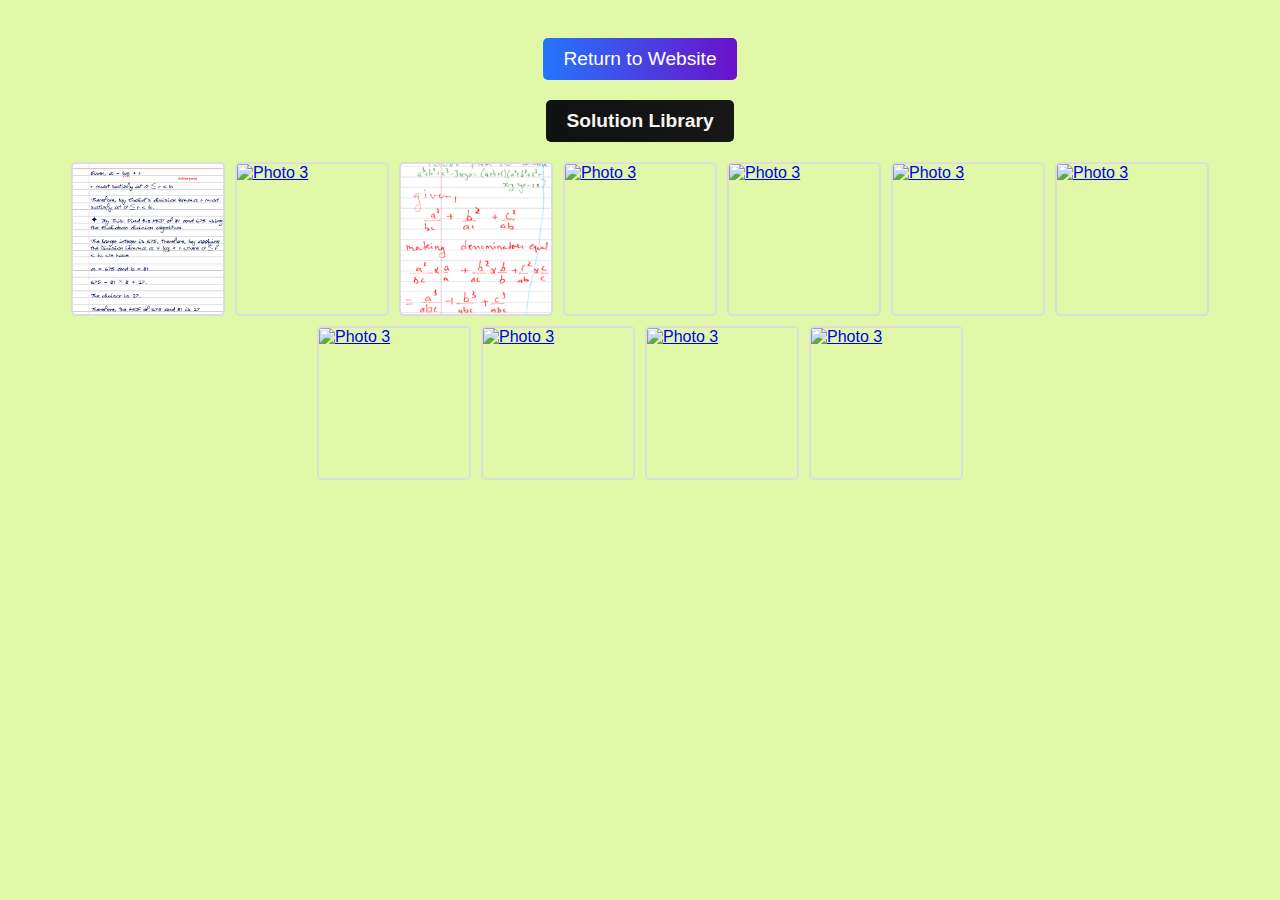
==== answers.html @ 94b76be9 "origin" ====
<!DOCTYPE html>
<html lang="en">
<head>
    <meta charset="UTF-8">
    <meta name="viewport" content="width=device-width, initial-scale=1.0">
    <title>Photo solutions</title>
    <style>
        body {
            font-family: Arial, sans-serif;
            margin: 0;
            padding: 0;
            display: flex;
            flex-direction: column;
            align-items: center;
            background: #e0f8a8;
        }
        h1 {
            margin: 20px 0;
            display: inline-block;
            padding: 10px 20px;
            margin-top: 20px;
            background: #f6f5f7;
            background: -webkit-linear-gradient(to right, #0f0f0f, #1f1e20);
            background: linear-gradient(to right, #101111, #171718);
            color: rgb(248, 244, 244);
            text-decoration: none;
            font-size: 1.2em;
            border-radius: 5px;
            transition: background 0.3s;
        }
        .photo-library {
            display: flex;
            flex-wrap: wrap;
            justify-content: center;
            gap: 10px;
        }
        .photo-item {
            border: 2px solid #ddd;
            border-radius: 5px;
            overflow: hidden;
            transition: transform 0.3s, box-shadow 0.3s;
        }
        .photo-item:hover {
            transform: scale(1.05);
            box-shadow: 0 8px 16px rgba(0, 0, 0, 0.2);
        }
        .photo-item img {
            width: 150px;
            height: 150px;
            object-fit: cover;
            display: block;
        }
        .link-button {
            display: inline-block;
            padding: 10px 20px;
            margin-top: 20px;
            background: #6a11cb;
            background: -webkit-linear-gradient(to right, #2575fc, #6a11cb);
            background: linear-gradient(to right, #2575fc, #6a11cb);
            color: white;
            text-decoration: none;
            font-size: 1.2em;
            border-radius: 5px;
            transition: background 0.3s;
        }
        .link-button:hover {
            background: #2575fc;
        }
    </style>
</head>
<body>
    <br>
    <a href="/index.html" class="link-button">Return to Website</a>
    <h1 class="header101">Solution Library</h1>
    <div class="photo-library">
        <div class="photo-item">
            <a href="/solutions.html/sol1.html"><img src="/amu sol images/sol1.png" alt="solution 1"></a>
        </div>
        <div class="photo-item">
            <a href="photo3.html"><img src="path/to/photo3-thumbnail.jpg" alt="Photo 3"></a>
        </div>
        <div class="photo-item">
            <a href="/solutions.html/sol3.html"><img src="/amu sol images/amu xi sol 3.png" alt="sol3"></a>
        </div>
        <div class="photo-item">
            <a href="photo3.html"><img src="path/to/photo3-thumbnail.jpg" alt="Photo 3"></a>
        </div>
        <div class="photo-item">
            <a href="photo3.html"><img src="path/to/photo3-thumbnail.jpg" alt="Photo 3"></a>
        </div>
        <div class="photo-item">
            <a href="photo3.html"><img src="path/to/photo3-thumbnail.jpg" alt="Photo 3"></a>
        </div>
        <div class="photo-item">
            <a href="photo3.html"><img src="path/to/photo3-thumbnail.jpg" alt="Photo 3"></a>
        </div>
        <div class="photo-item">
            <a href="photo3.html"><img src="path/to/photo3-thumbnail.jpg" alt="Photo 3"></a>
        </div>
        <div class="photo-item">
            <a href="photo3.html"><img src="path/to/photo3-thumbnail.jpg" alt="Photo 3"></a>
        </div>
        <div class="photo-item">
            <a href="photo3.html"><img src="path/to/photo3-thumbnail.jpg" alt="Photo 3"></a>
        </div>
        <div class="photo-item">
            <a href="photo3.html"><img src="path/to/photo3-thumbnail.jpg" alt="Photo 3"></a>
        </div>
        <!-- Add more photo items as needed -->
    </div>
</body>
</html>
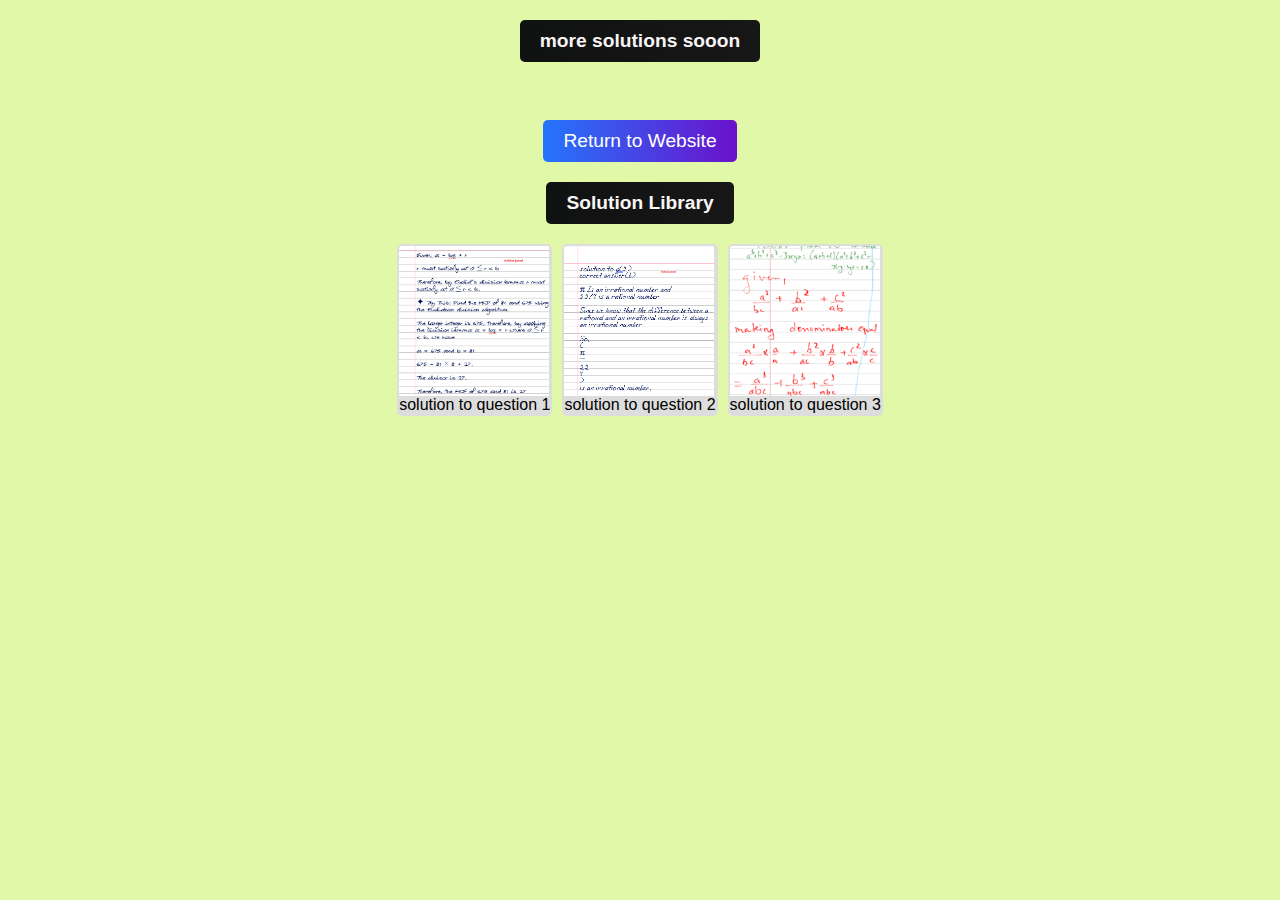
==== commit 504a9d0d: "origin" ====
--- a/answers.html
+++ b/answers.html
@@ -29,12 +29,14 @@
             transition: background 0.3s;
         }
         .photo-library {
+            
             display: flex;
             flex-wrap: wrap;
             justify-content: center;
             gap: 10px;
         }
         .photo-item {
+            background-color: #ddd;
             border: 2px solid #ddd;
             border-radius: 5px;
             overflow: hidden;
@@ -45,6 +47,7 @@
             box-shadow: 0 8px 16px rgba(0, 0, 0, 0.2);
         }
         .photo-item img {
+            
             width: 150px;
             height: 150px;
             object-fit: cover;
@@ -69,43 +72,25 @@
     </style>
 </head>
 <body>
+    <h1>more solutions sooon
+    </h1>
     <br>
     <a href="/index.html" class="link-button">Return to Website</a>
     <h1 class="header101">Solution Library</h1>
     <div class="photo-library">
         <div class="photo-item">
             <a href="/solutions.html/sol1.html"><img src="/amu sol images/sol1.png" alt="solution 1"></a>
+            solution to question 1
         </div>
         <div class="photo-item">
-            <a href="photo3.html"><img src="path/to/photo3-thumbnail.jpg" alt="Photo 3"></a>
+            <a href="/solutions.html/sol2.html"><img src="/amu sol images/sol2.png" alt="solution 2"></a>
+            solution to question 2
         </div>
         <div class="photo-item">
-            <a href="/solutions.html/sol3.html"><img src="/amu sol images/amu xi sol 3.png" alt="sol3"></a>
+            <a href="/solutions.html/sol3.html"><img src="/amu sol images/amu xi sol 3.png" alt="solution 3"></a>
+            solution to question 3
         </div>
-        <div class="photo-item">
-            <a href="photo3.html"><img src="path/to/photo3-thumbnail.jpg" alt="Photo 3"></a>
-        </div>
-        <div class="photo-item">
-            <a href="photo3.html"><img src="path/to/photo3-thumbnail.jpg" alt="Photo 3"></a>
-        </div>
-        <div class="photo-item">
-            <a href="photo3.html"><img src="path/to/photo3-thumbnail.jpg" alt="Photo 3"></a>
-        </div>
-        <div class="photo-item">
-            <a href="photo3.html"><img src="path/to/photo3-thumbnail.jpg" alt="Photo 3"></a>
-        </div>
-        <div class="photo-item">
-            <a href="photo3.html"><img src="path/to/photo3-thumbnail.jpg" alt="Photo 3"></a>
-        </div>
-        <div class="photo-item">
-            <a href="photo3.html"><img src="path/to/photo3-thumbnail.jpg" alt="Photo 3"></a>
-        </div>
-        <div class="photo-item">
-            <a href="photo3.html"><img src="path/to/photo3-thumbnail.jpg" alt="Photo 3"></a>
-        </div>
-        <div class="photo-item">
-            <a href="photo3.html"><img src="path/to/photo3-thumbnail.jpg" alt="Photo 3"></a>
-        </div>
+       
         <!-- Add more photo items as needed -->
     </div>
 </body>
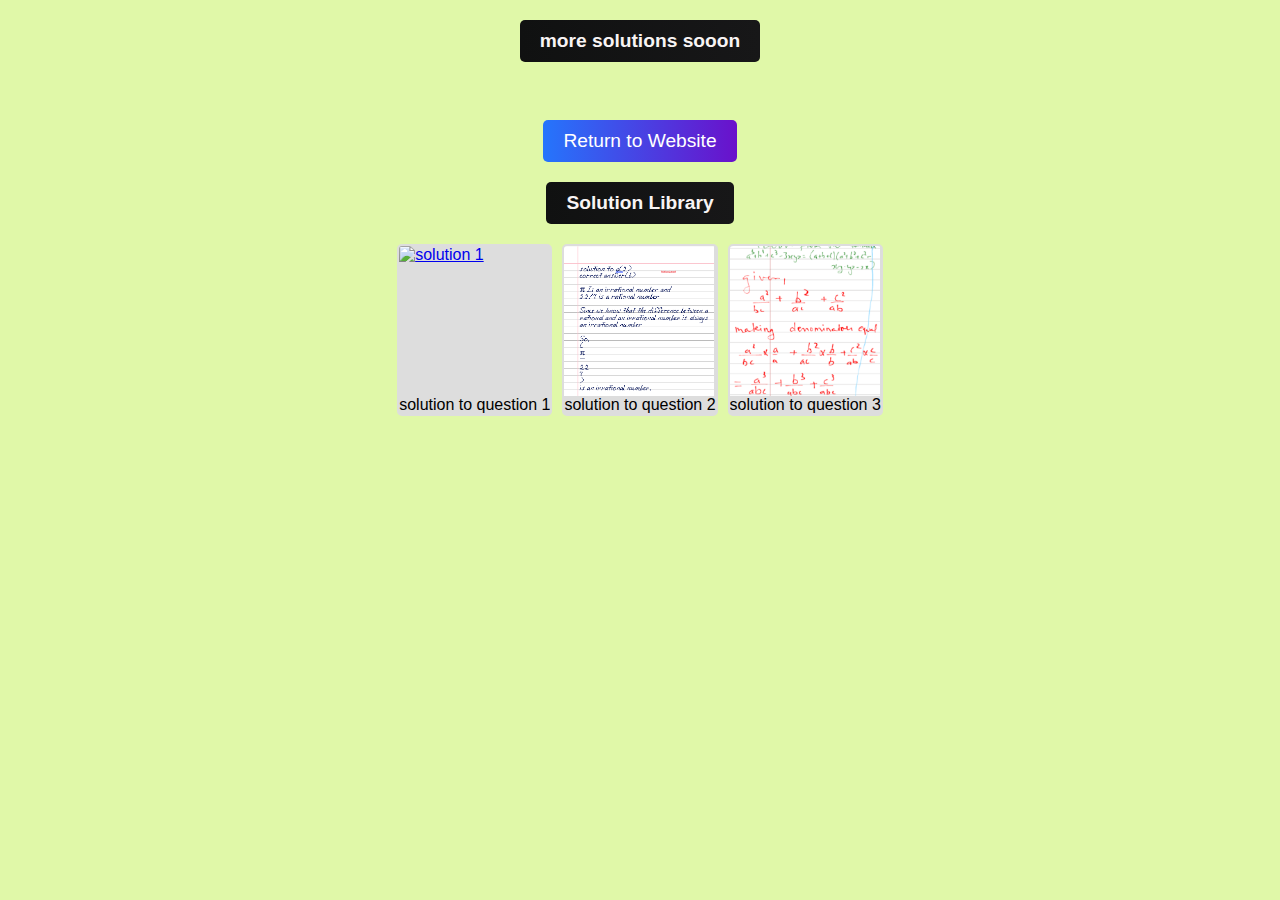
==== commit 2786d19b: "org" ====
--- a/answers.html
+++ b/answers.html
@@ -79,7 +79,7 @@
     <h1 class="header101">Solution Library</h1>
     <div class="photo-library">
         <div class="photo-item">
-            <a href="/solutions.html/sol1.html"><img src="/amu sol images/sol1.png" alt="solution 1"></a>
+            <a href="/solutions.html/sol.html"><img src="/amu sol images/sol.png" alt="solution 1"></a>
             solution to question 1
         </div>
         <div class="photo-item">
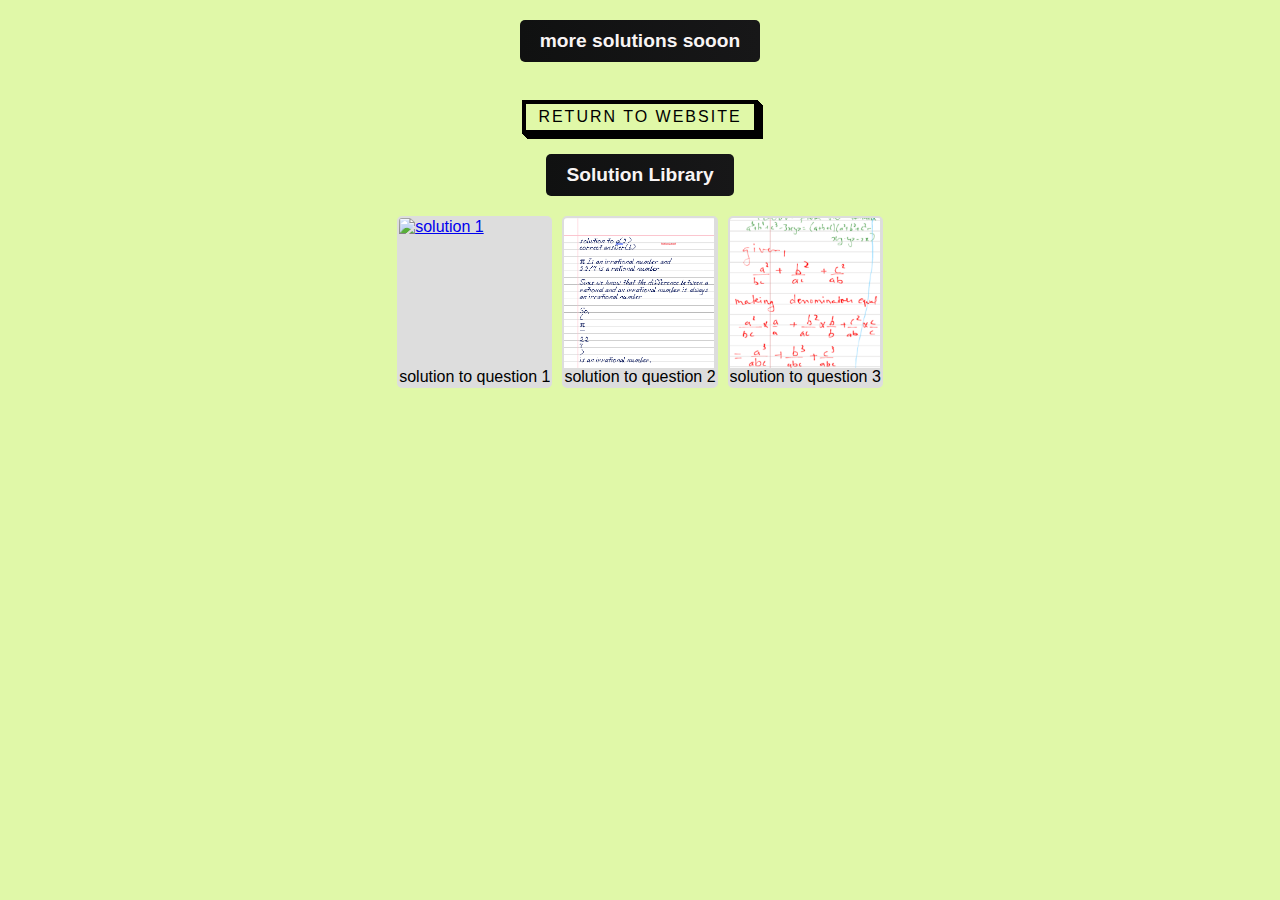
==== commit aee4c73a: "up" ====
--- a/answers.html
+++ b/answers.html
@@ -53,29 +53,47 @@
             object-fit: cover;
             display: block;
         }
-        .link-button {
-            display: inline-block;
-            padding: 10px 20px;
-            margin-top: 20px;
-            background: #6a11cb;
-            background: -webkit-linear-gradient(to right, #2575fc, #6a11cb);
-            background: linear-gradient(to right, #2575fc, #6a11cb);
-            color: white;
-            text-decoration: none;
-            font-size: 1.2em;
-            border-radius: 5px;
-            transition: background 0.3s;
+        .button-54 {
+  font-family: "Open Sans", sans-serif;
+  font-size: 16px;
+  letter-spacing: 2px;
+  text-decoration: none;
+  text-transform: uppercase;
+  color: #000;
+  cursor: pointer;
+  border: 4px solid;
+  padding: 0.25em 0.5em;
+  box-shadow: 1px 1px 0px 0px, 2px 2px 0px 0px, 3px 3px 0px 0px, 4px 4px 0px 0px, 5px 5px 0px 0px;
+  position: relative;
+  user-select: none;
+  -webkit-user-select: none;
+  touch-action: manipulation;
+  
+}
+
+.button-54:active {
+  box-shadow: 0px 0px 0px 0px;
+  top: 5px;
+  left: 5px;
+}
+.button-54:hover {
+    background: -webkit-linear-gradient(to right, #2575fc, #6a11cb);
+    background: linear-gradient(to right, #2575fc, #6a11cb);
+    transition: 0.3s;
         }
-        .link-button:hover {
-            background: #2575fc;
-        }
+
+@media (min-width: 768px) {
+  .button-54 {
+    padding: 0.25em 0.75em;
+  }
+}
     </style>
 </head>
 <body>
     <h1>more solutions sooon
     </h1>
     <br>
-    <a href="/index.html" class="link-button">Return to Website</a>
+    <a href="/index.html" class="button-54">Return to Website</a>
     <h1 class="header101">Solution Library</h1>
     <div class="photo-library">
         <div class="photo-item">
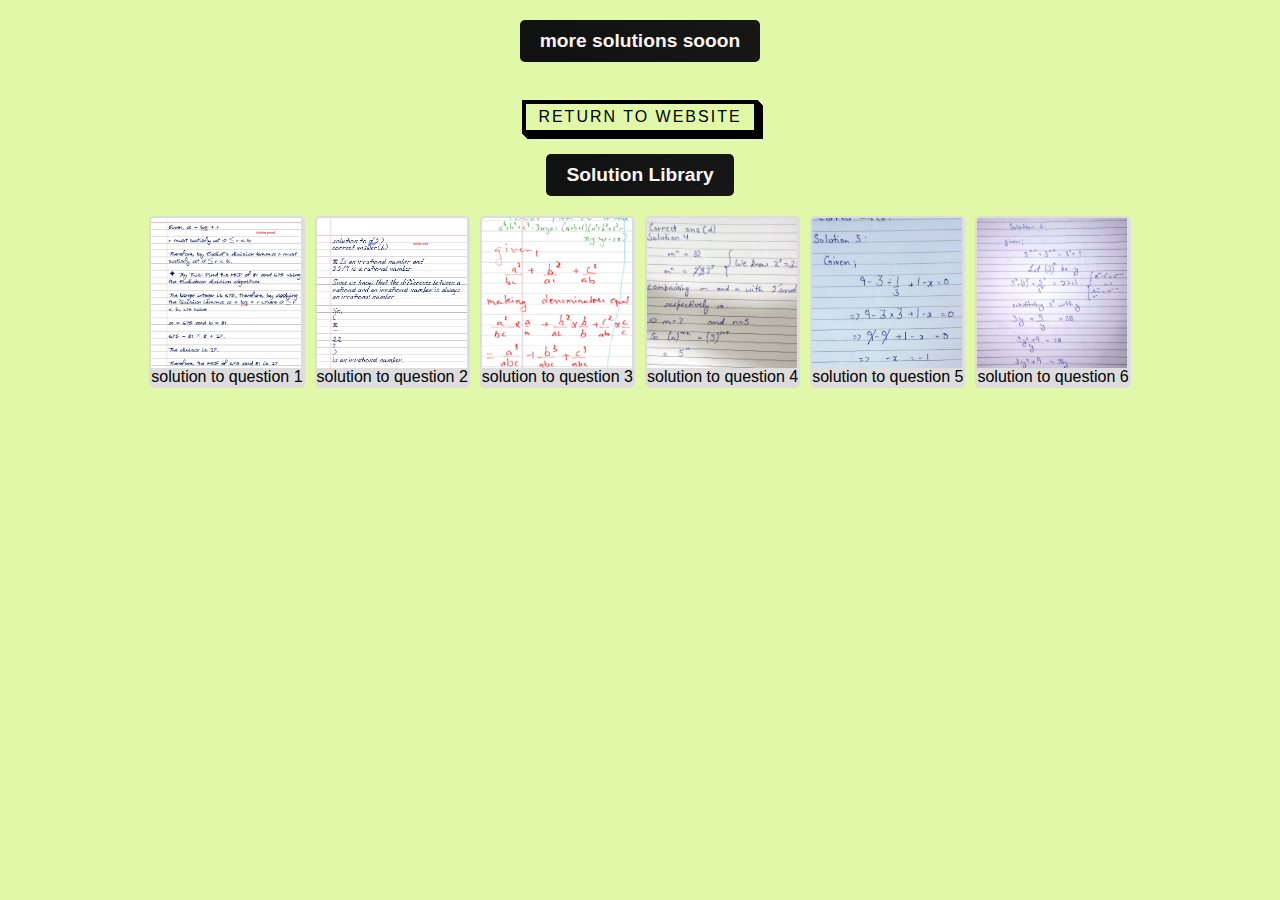
==== commit 82de2971: "6" ====
--- a/answers.html
+++ b/answers.html
@@ -97,7 +97,7 @@
     <h1 class="header101">Solution Library</h1>
     <div class="photo-library">
         <div class="photo-item">
-            <a href="/solutions.html/sol.html"><img src="/amu sol images/sol.png" alt="solution 1"></a>
+            <a href="/solutions.html/sol1.html"><img src="/amu sol images/sol1.png" alt="solution 1"></a>
             solution to question 1
         </div>
         <div class="photo-item">
@@ -108,7 +108,18 @@
             <a href="/solutions.html/sol3.html"><img src="/amu sol images/amu xi sol 3.png" alt="solution 3"></a>
             solution to question 3
         </div>
-       
+        <div class="photo-item">
+            <a href="/solutions.html/sol4.html"><img src="/amu sol images/sol4.jpg" alt="solution 4"></a>
+            solution to question 4
+        </div>
+        <div class="photo-item">
+            <a href="/solutions.html/sol5.html"><img src="/amu sol images/sol5.jpg" alt="solution 5"></a>
+            solution to question 5
+        </div>
+        <div class="photo-item">
+            <a href="/solutions.html/sol6.html"><img src="/amu sol images/sol6.jpg" alt="solution 6"></a>
+            solution to question 6
+        </div>
         <!-- Add more photo items as needed -->
     </div>
 </body>
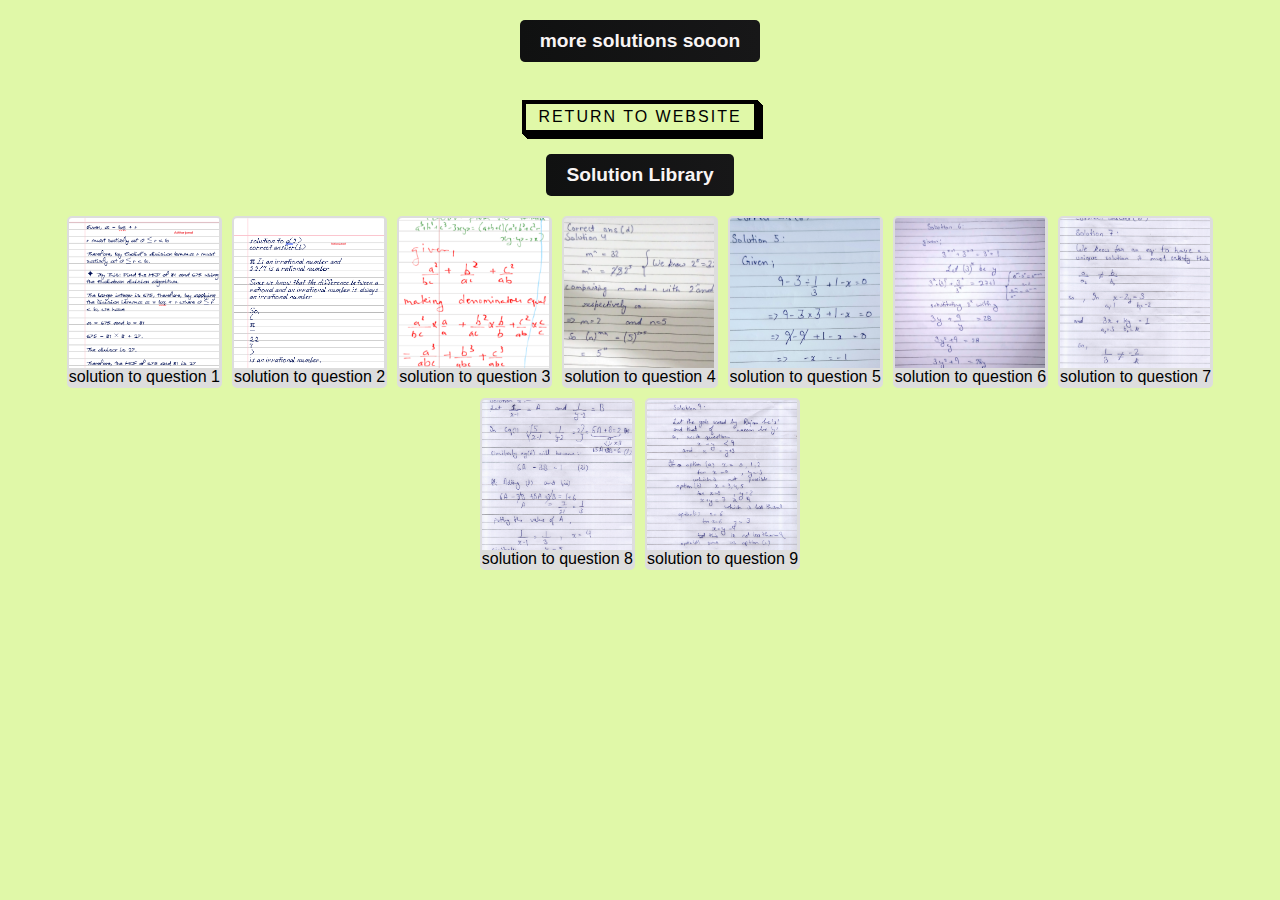
==== commit fe293764: "0" ====
--- a/answers.html
+++ b/answers.html
@@ -120,6 +120,18 @@
             <a href="/solutions.html/sol6.html"><img src="/amu sol images/sol6.jpg" alt="solution 6"></a>
             solution to question 6
         </div>
+        <div class="photo-item">
+            <a href="/solutions.html/sol7.html"><img src="/amu sol images/sol7.jpg" alt="solution 7"></a>
+            solution to question 7
+        </div>
+        <div class="photo-item">
+            <a href="/solutions.html/sol8.html"><img src="/amu sol images/sol8.jpg" alt="solution 8"></a>
+            solution to question 8
+        </div>
+        <div class="photo-item">
+            <a href="/solutions.html/sol9.html"><img src="/amu sol images/sol9.jpg" alt="solution 9"></a>
+            solution to question 9
+        </div>
         <!-- Add more photo items as needed -->
     </div>
 </body>
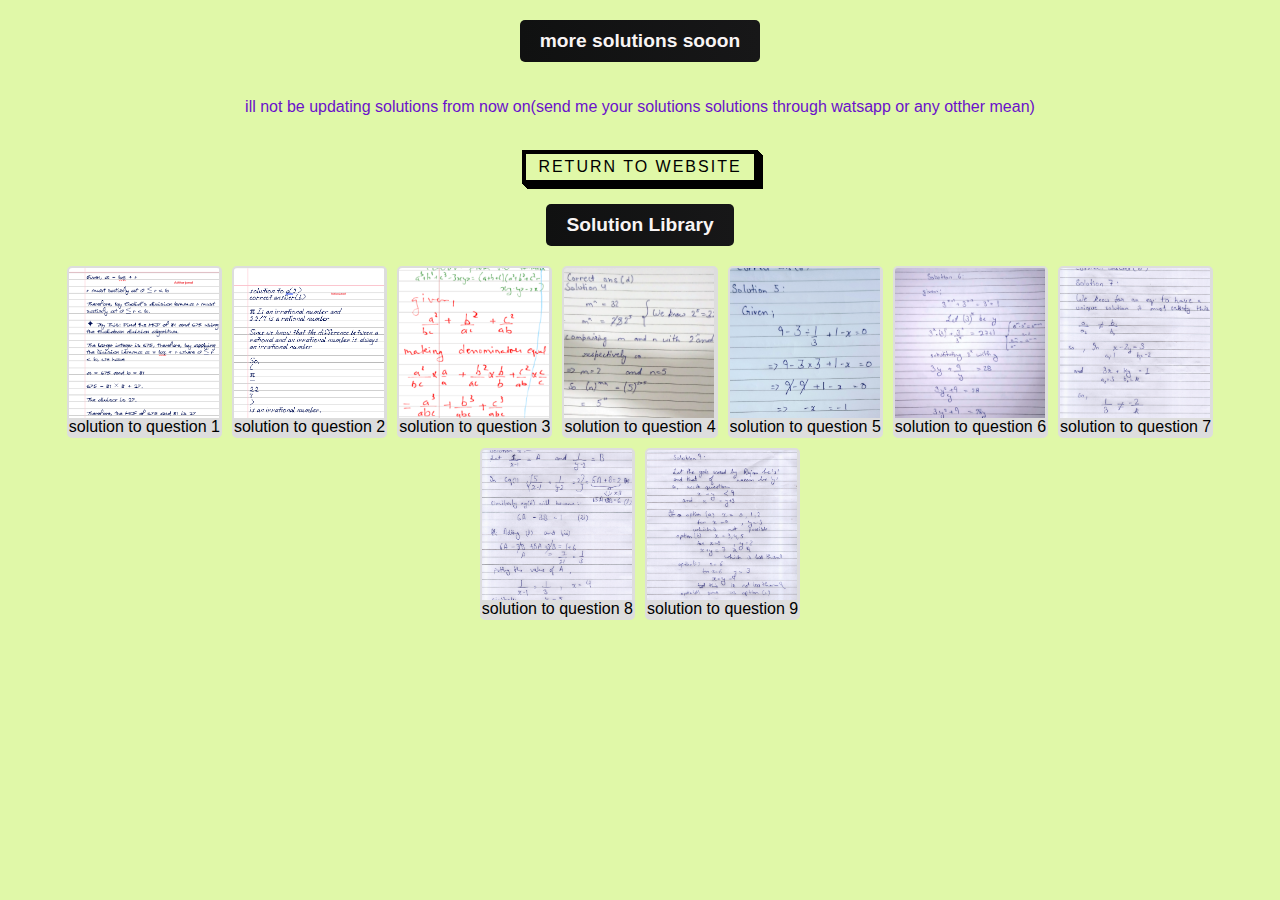
==== commit 26336dcb: "no sol no more" ====
--- a/answers.html
+++ b/answers.html
@@ -92,6 +92,8 @@
 <body>
     <h1>more solutions sooon
     </h1>
+    <p style="color: #6a11cb;">ill not be updating solutions from now on(send me your solutions solutions through watsapp or any otther mean)</p>
+   
     <br>
     <a href="/index.html" class="button-54">Return to Website</a>
     <h1 class="header101">Solution Library</h1>
